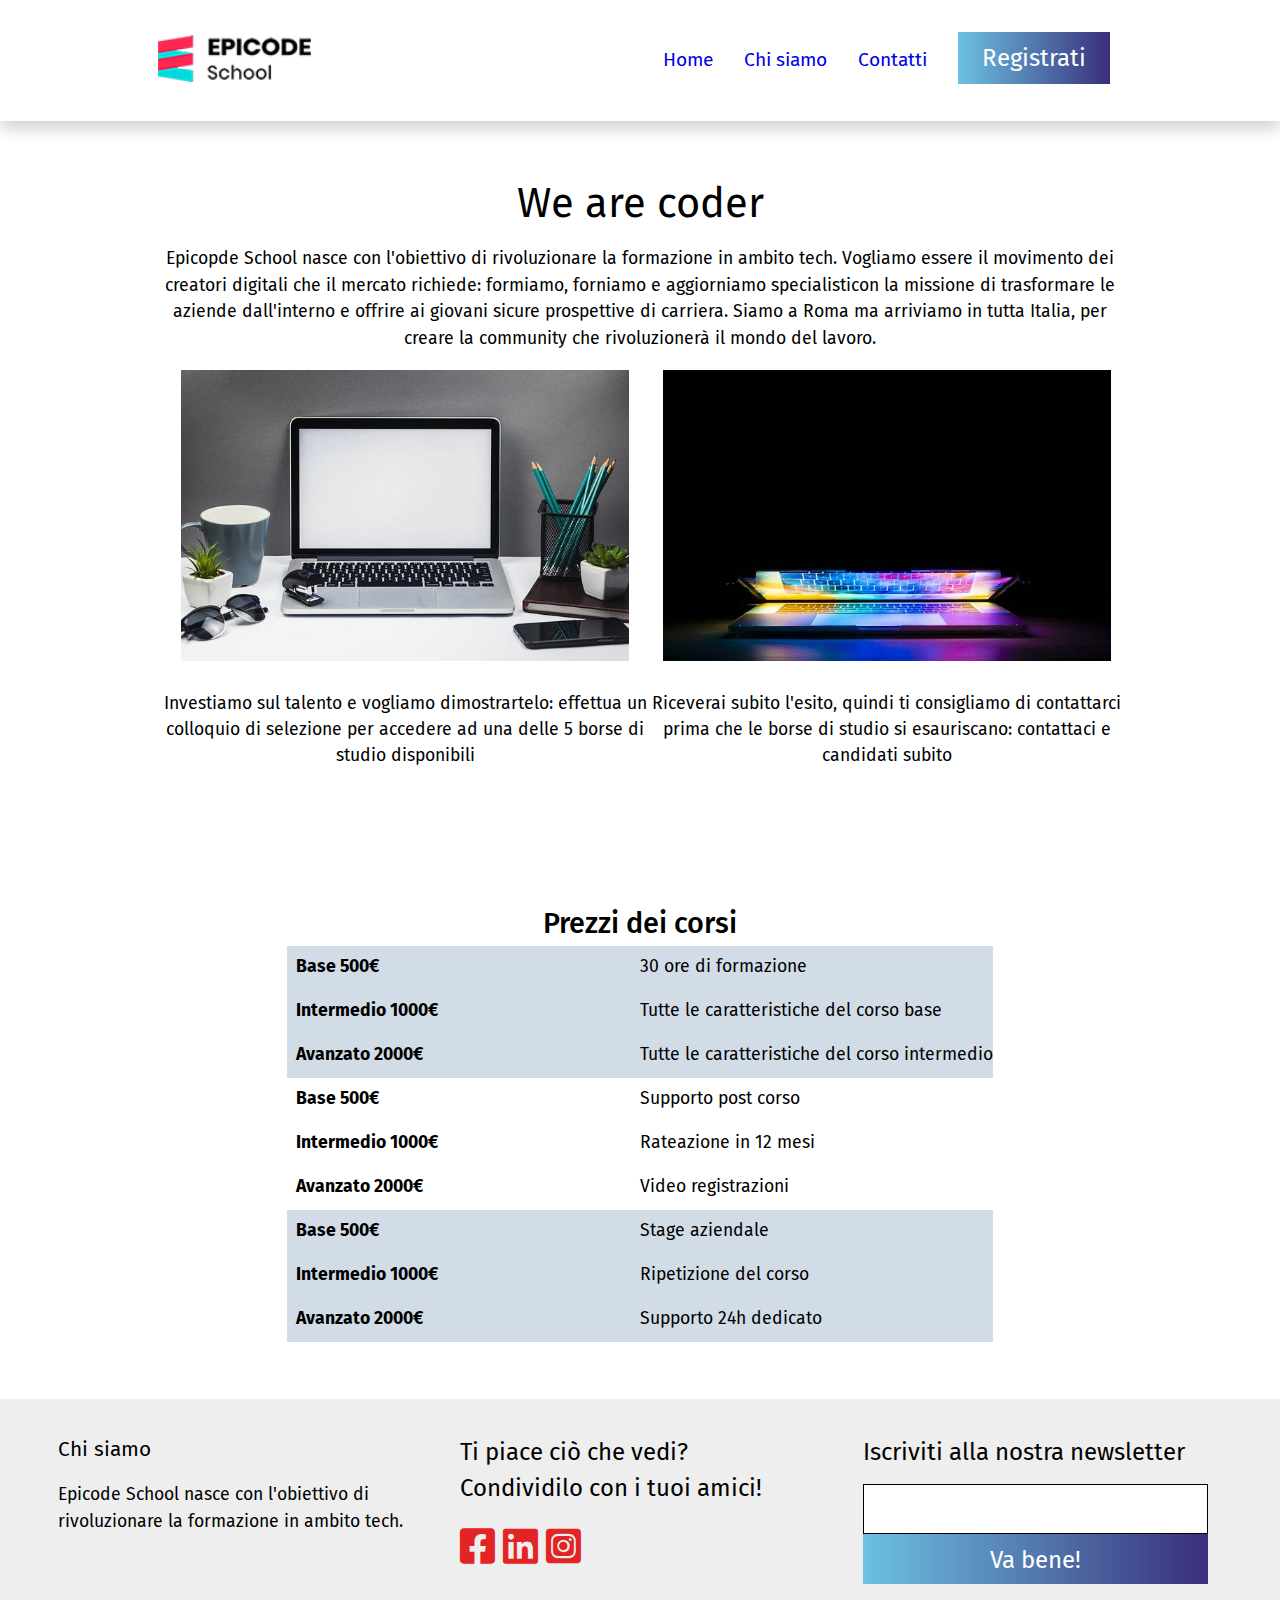
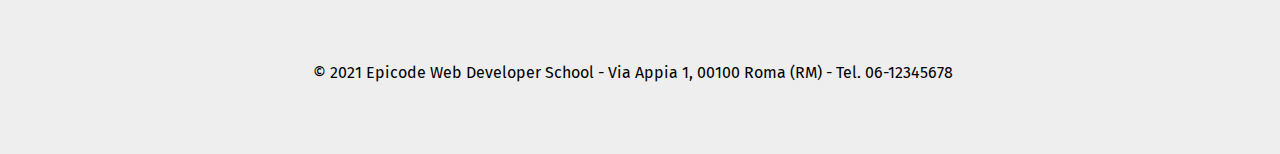
==== chi-siamo.html @ 1b6c8165 "Primo commit" ====
<!DOCTYPE html>
<html lang="it">

  <head>
    <meta charset="UTF-8">
    <meta name="viewport" content="width=device-width,initial-scale=1">
    <meta name="description" content="Epicode School: il punto di partenza per la tua professione di Developer">
    <title>Epicode - Formazione Web Developer</title>  
  
    <link rel="stylesheet" href="assets/css/reset.css">
    <link rel="stylesheet" href="assets/css/stile.css">
    <link rel="stylesheet" href="assets/css/all.css"> <!-- Le icone di fontawesome sono simili ma non uguali al mockup -->
  
    <link rel="preconnect" href="https://fonts.googleapis.com">
    <link rel="preconnect" href="https://fonts.gstatic.com" crossorigin>
    <link href="https://fonts.googleapis.com/css2?family=Fira+Sans&display=swap" rel="stylesheet">
  </head>

<body>
  <header>
    <div>
      <a href="index.html"><img src="assets/images/logo.png" alt="Logo"></a>
    </div>
    <nav>
      <div class="hamburger">
        <a href="#"><i class="fa-solid fa-ellipsis"></i></a>
      </div>
      <div class="esteso">
        <ul>
          <li><a href="index.html">Home</a></li>
          <li><a href="chi-siamo.html">Chi siamo</a></li>
          <li><a href="contatti.html">Contatti</a></li>
          <li><a href="#newsletter" class="button">Registrati</a></li>
        </ul>
      </div>
    </nav>
  </header>
  <main>
    <section>
      <h2>We are coder</h2>
      <p>Epicopde School nasce con l'obiettivo di rivoluzionare la formazione in ambito tech.
        Vogliamo essere il movimento dei creatori digitali che il mercato richiede: formiamo, forniamo e aggiorniamo specialisticon la missione
        di trasformare le aziende dall'interno e offrire ai giovani sicure prospettive di carriera.
        Siamo a Roma ma arriviamo in tutta Italia, per creare la community che rivoluzionerà il mondo del lavoro.
      </p>
      <div class="container" id="coders">
        <figure>
          <img src="assets/images/foto1.jpg" alt="postazione laptop">
          <p>Investiamo sul talento e vogliamo dimostrartelo: effettua un colloquio di selezione per accedere ad una delle 5 borse
          di studio disponibili</p>
        </figure>
        <figure>
          <img src="assets/images/foto2.jpg" alt="laptop notte">
          <p>
            Riceverai subito l'esito, quindi ti consigliamo di contattarci prima che le borse di studio si esauriscano: contattaci e candidati subito
          </p>
        </figure>
      </div>
    </section>
    <section>
      <table>
        <caption>Prezzi dei corsi</caption>
        <tbody>
          <tr>
            <th>Base 500€</th>
            <td>30 ore di formazione</td>
          </tr>
          <tr>
            <th>Intermedio 1000€</th>
            <td>Tutte le caratteristiche del corso base</td>
          </tr>
          <tr>
            <th>Avanzato 2000€</th>
            <td>Tutte le caratteristiche del corso intermedio</td>
          </tr>
          <tr class="whitetab">
            <th>Base 500€</th>
            <td>Supporto post corso</td>
          </tr>
          <tr class="whitetab">
            <th>Intermedio 1000€</th>
            <td>Rateazione in 12 mesi</td>
          </tr>
          <tr class="whitetab">
            <th>Avanzato 2000€</th>
            <td>Video registrazioni</td>
          </tr>
          <tr>
            <th>Base 500€</th>
            <td>Stage aziendale</td>
          </tr>
          <tr>
            <th>Intermedio 1000€</th>
            <td>Ripetizione del corso</td>
          </tr>
          <tr>
            <th>Avanzato 2000€</th>
            <td>Supporto 24h dedicato</td>
          </tr>
        </tbody>
      </table>
    </section>
  </main>
  <footer>
    <div class="container">
      <div>
        <h5>Chi siamo</h5>
        <p>Epicode School nasce con l'obiettivo di rivoluzionare la formazione in ambito tech.</p>
      </div>
      <div>
        <h4>Ti piace ciò che vedi?<br>Condividilo con i tuoi amici!</h4>
        <a href="https://www.facebook.com/epicodeitalia"><i class="fa-brands fa-facebook-square"></i></a>
        <a href="https://www.instagram.com/epicode.italia/"><i class="fa-brands fa-linkedin"></i></a>
        <a href="https://www.linkedin.com/school/epicodeitalia/"><i class="fa-brands fa-instagram-square"></i></a>
      </div>
      <div id="newsletter">
        <form action="#">
          <label for="email">Iscriviti alla nostra newsletter</label>
          <input type="email" name="email">
          <input class="button" type="submit" value="Va bene!">
        </form>
      </div>
    </div>
    <div id="indirizzo">
        <p>&copy; 2021 Epicode Web Developer School - Via Appia 1, 00100 Roma (RM) -
           Tel. 06-12345678</p>
    </div>
  </footer>
</body>

</html>
---- assets/css/stile.css ----
/* IMPOSTAZIONI GENERALI */


/* Font size leggermenti diversi per renderlo più simile al mockup */
body {
    font-family: 'Fira Sans', sans-serif;
    font-size: 1.8rem;
    line-height: 1.5;
}

i {
    color: #e42424;
    font-size: 2.5rem;
}

h1 {
    font-size: 3.5rem;
    line-height: 1.2;
}

h2{
    font-size: 2.6rem;
    line-height: 1.2;
    padding: 0 0.5;
}

h3 {
    font-size: 2rem;
    line-height: 1.1;
}

p {
    font-size: 1.1rem;
    padding: 1em 0;
}

.button {
    background: #6cc1e2;
    background: linear-gradient(90deg, #6cc1e2 0%, #392f7a 100%);
    color: white;
    border: none;
    font-family: 'Fira Sans', sans-serif;
    font-size: 1.5rem;
    padding: 0.5em 1em;
}

a {
    text-decoration: none;
}

/* HEADER */

header {
    display: flex;
    justify-content: space-between;
    padding: 1em;
    box-shadow: 0px 8px 15px #d3d3d3;
    z-index: 10;
}

header img {
    height: 90%;
}

header li {
    list-style: none;
}

.esteso {
    display: none;
}

/* MAIN */

section {
    text-align: center;
    padding: 1.2em;
}

#intro {
    background-image: url("../images/banner.jpg");
    background-size: cover;
    background-position: center;
    text-align: left;
    color: white;
    text-shadow: 1px 1px 5px black;
}

#vantaggi div {
    margin: 1em 0;
}

#scrivici {
    background-color: #0c1633;
    color: white;
    padding: 3em 1em;
}

section img {
    width: auto;
}

#chi img {
    width: 80vw;
    margin-bottom: 1em;
}

#chi h3 {
    margin-top: 0.7em;
}

#chi i {
    font-size: 2rem;
    padding-right: 0.5em;
}

input {
    margin: 1.6em auto;
    display: block;
    padding: 0.7em;
    width: 85%;
    box-sizing: border-box;
}
textarea {
    box-sizing: border-box;
    width: 85%;
    padding: 1em;
}

#invia {
    font-size: 1rem;
    width: 45%;
    margin-top: 0.7em;
    padding: 0.8em 0;
}

#contatti {
    text-align: center;
    padding: 0 1.2em;
}

#contatti a {
    color: black;
}

table {
    margin: auto;
    background-color: #d2dce7;
    text-align: start;
    font-size: 1.1rem;
}

.whitetab {
    background-color: white;
}

caption {
    font-weight: 500;
    font-size: 1.8rem;
}

th {
    width: 50%;
    text-align: start;
    font-weight: bold;
    padding: 0.5em;
}

#coders img {
    width: 100%;
}

/* FOOTER */

h4 {
    font-size: 1.5rem;
}

h5 {
    font-size: 1.3rem;
}

footer {
    background-color: rgb(238,238,238);
    padding: 1.2em 2.5em 2em 2em;
}

footer i{
    font-size: 2.5rem;
    padding-top: 0.5em;
    padding-bottom: 1em;
}

#indirizzo {
    text-align: center;
    margin-top: 1.5em;
}

#indirizzo p {
    margin-top: 1em;
    font-size: 1rem;
    line-height: 1em;
}
address {
    font-size: 0.9rem;
}
footer label {
    font-size: 1.5rem;
    display: block;
    padding-bottom: 0.6em;
    padding-top: 0.6em;
}
footer input {
    box-sizing: border-box;
    display: block;
    width: 100%;
    height:50px;
    border: 1px solid black;
    margin: 0 auto;
}


/* RESPONSIVE */

/* Tablet */

@media only screen and (min-width: 768px) {

    /* Menu */

    .hamburger {
        display: none;
    }
    .esteso {
        display: flex;
    }
    .esteso li{
        display: inline-block;
        font-size: 1.2rem;
        padding: 0 0.6em;
        color: grey;
    }
    nav a:visited {
        color: grey;
    }
    nav .button:visited{
        color: white;
    }

    section {
        padding: 1.6em;
    }

    #intro {
        padding: 3.3em 3.8em;
    }
    
    .container{
        display: flex;
        justify-content: space-between;
    }
    .container div {
        flex-basis: 30%;
    }

    #chi {
        align-items: center;
        justify-content: center;
    }

    #chi div {
        flex-basis: 50%;
    }

    #chi img {
        width: auto;
        margin: 0 auto;
    }

    #faccine {
        text-align: start;
        padding-left: 1em;
    }

    #cont_contatti {
        margin-top: 1.1em;
        justify-content: center;
    }

    input {
        margin-top: 0;
    }

    #cont_contatti div {
        flex-basis: 50%;
    }

    footer label {
        padding-top: 0;
    }

    #coders div{
        flex-basis: 50%;
    }
    #coders img {
        width: 35vw;
        margin: 0 auto;
    }
}

/* Desktop */

@media only screen and (min-width: 1024px) {
    
    header {
        padding: 1.2em 5.5em;
    }

    section {
        padding: 2em 5.5em;
    }
}
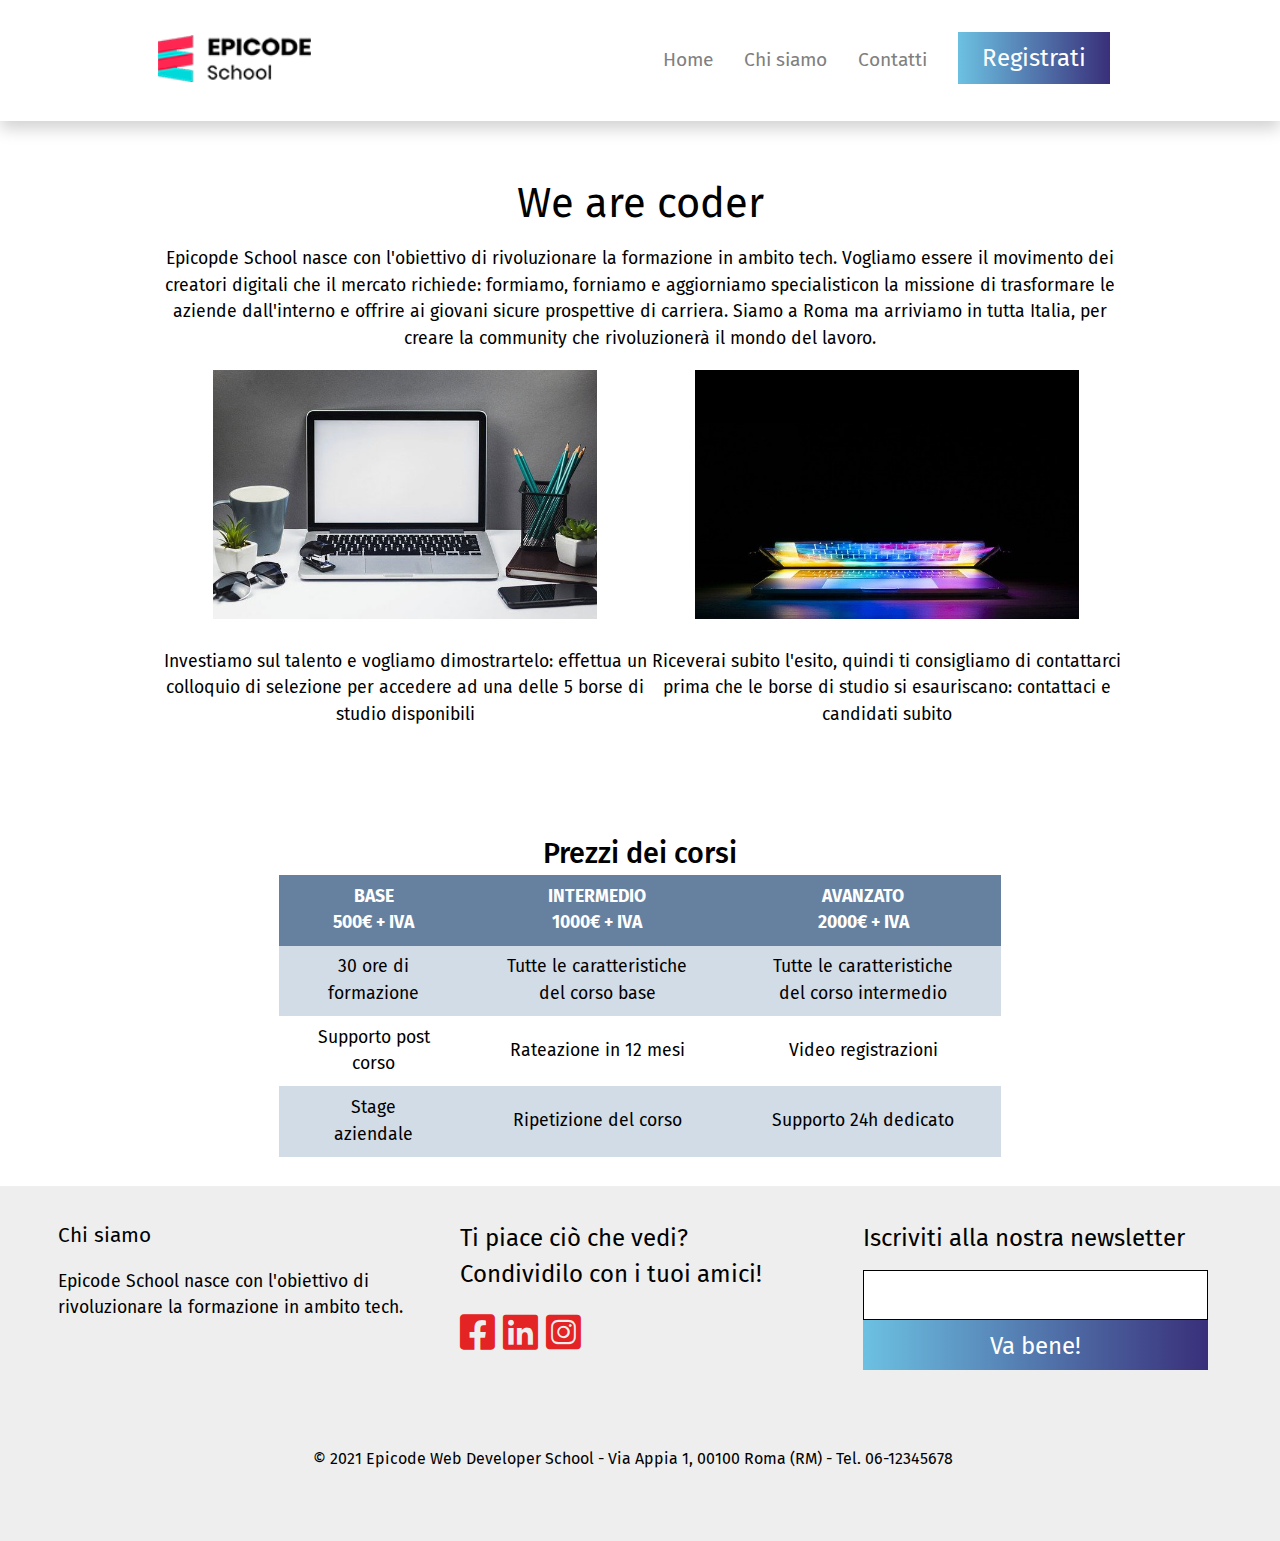
==== commit 0a6e26d1: "Table fix + animation" ====
--- a/chi-siamo.html
+++ b/chi-siamo.html
@@ -58,7 +58,7 @@
       </div>
     </section>
     <section>
-      <table>
+      <table class="tableS">
         <caption>Prezzi dei corsi</caption>
         <tbody>
           <tr>
@@ -99,6 +99,33 @@
           </tr>
         </tbody>
       </table>
+      <table class="tableL">
+        <caption>Prezzi dei corsi</caption>
+        <thead>
+          <tr>
+            <th>BASE<br>500€ + IVA</th>
+            <th>INTERMEDIO<br>1000€ + IVA</th>
+            <th>AVANZATO<br>2000€ + IVA</th>
+          </tr>
+        </thead>
+        <tbody>
+          <tr class="bluetab">
+            <td>30 ore di formazione</td>
+            <td>Tutte le caratteristiche del corso base</td>
+            <td>Tutte le caratteristiche del corso intermedio</td>
+          </tr>
+          <tr>
+            <td>Supporto post corso</td>
+            <td>Rateazione in 12 mesi</td>
+            <td>Video registrazioni</td>
+          </tr>
+          <tr class="bluetab">
+            <td>Stage aziendale</td>
+            <td>Ripetizione del corso</td>
+            <td>Supporto 24h dedicato</td>
+          </tr>
+        </tbody>
+      </table>
     </section>
   </main>
   <footer>
--- a/assets/css/stile.css
+++ b/assets/css/stile.css
@@ -1,7 +1,7 @@
 /* IMPOSTAZIONI GENERALI */
 
 
-/* Font size leggermenti diversi per renderlo più simile al mockup */
+/* Font size leggermenti diversi rispetto alla traccia per renderlo più simile al mockup */
 body {
     font-family: 'Fira Sans', sans-serif;
     font-size: 1.8rem;
@@ -44,6 +44,10 @@
     padding: 0.5em 1em;
 }
 
+.button:hover {
+    color: white;
+}
+
 a {
     text-decoration: none;
 }
@@ -68,6 +72,11 @@
 
 .esteso {
     display: none;
+}
+
+#info {
+    box-sizing: border-box;
+    animation: bottone 500ms infinite;
 }
 
 /* MAIN */
@@ -143,6 +152,10 @@
     color: black;
 }
 
+.tableL {
+    display: none;
+}
+
 table {
     margin: auto;
     background-color: #d2dce7;
@@ -219,6 +232,18 @@
     margin: 0 auto;
 }
 
+/* ANIMAZIONE */
+
+@keyframes bottone {
+    from {
+        outline: 1px solid gray;
+    }
+
+    to {
+        outline: 5px solid gray;
+    }
+}
+
 
 /* RESPONSIVE */
 
@@ -238,10 +263,16 @@
         display: inline-block;
         font-size: 1.2rem;
         padding: 0 0.6em;
-        color: grey;
+    }
+
+    nav a {
+        color: gray;
     }
     nav a:visited {
         color: grey;
+    }
+    nav a:hover {
+        color: #e42424;
     }
     nav .button:visited{
         color: white;
@@ -306,6 +337,35 @@
         width: 35vw;
         margin: 0 auto;
     }
+
+    .tableS {
+        display: none;
+    }
+
+    .tableL {
+        background-color: white;
+        display: block;
+        text-align: center;
+    }
+
+    .tableL th {
+        background-color: #66819f;
+        color: white;
+        width: auto;
+        text-align: center;
+        font-weight: bold;
+        padding: 0.5em;
+    }
+
+    .tableL td {
+        padding: 0.5em 2em ;
+        vertical-align:middle;
+    }
+
+    .bluetab {
+        background-color: #d2dce7;
+    }
+
 }
 
 /* Desktop */
@@ -317,6 +377,15 @@
     }
 
     section {
-        padding: 2em 5.5em;
+        padding: 2em 5.5em 1em 5.5em;
+    }
+
+    #coders img {
+        width: 30vw;
+        margin: 0 auto;
+    }
+
+    .tableL {
+        width: 75%;
     }
 }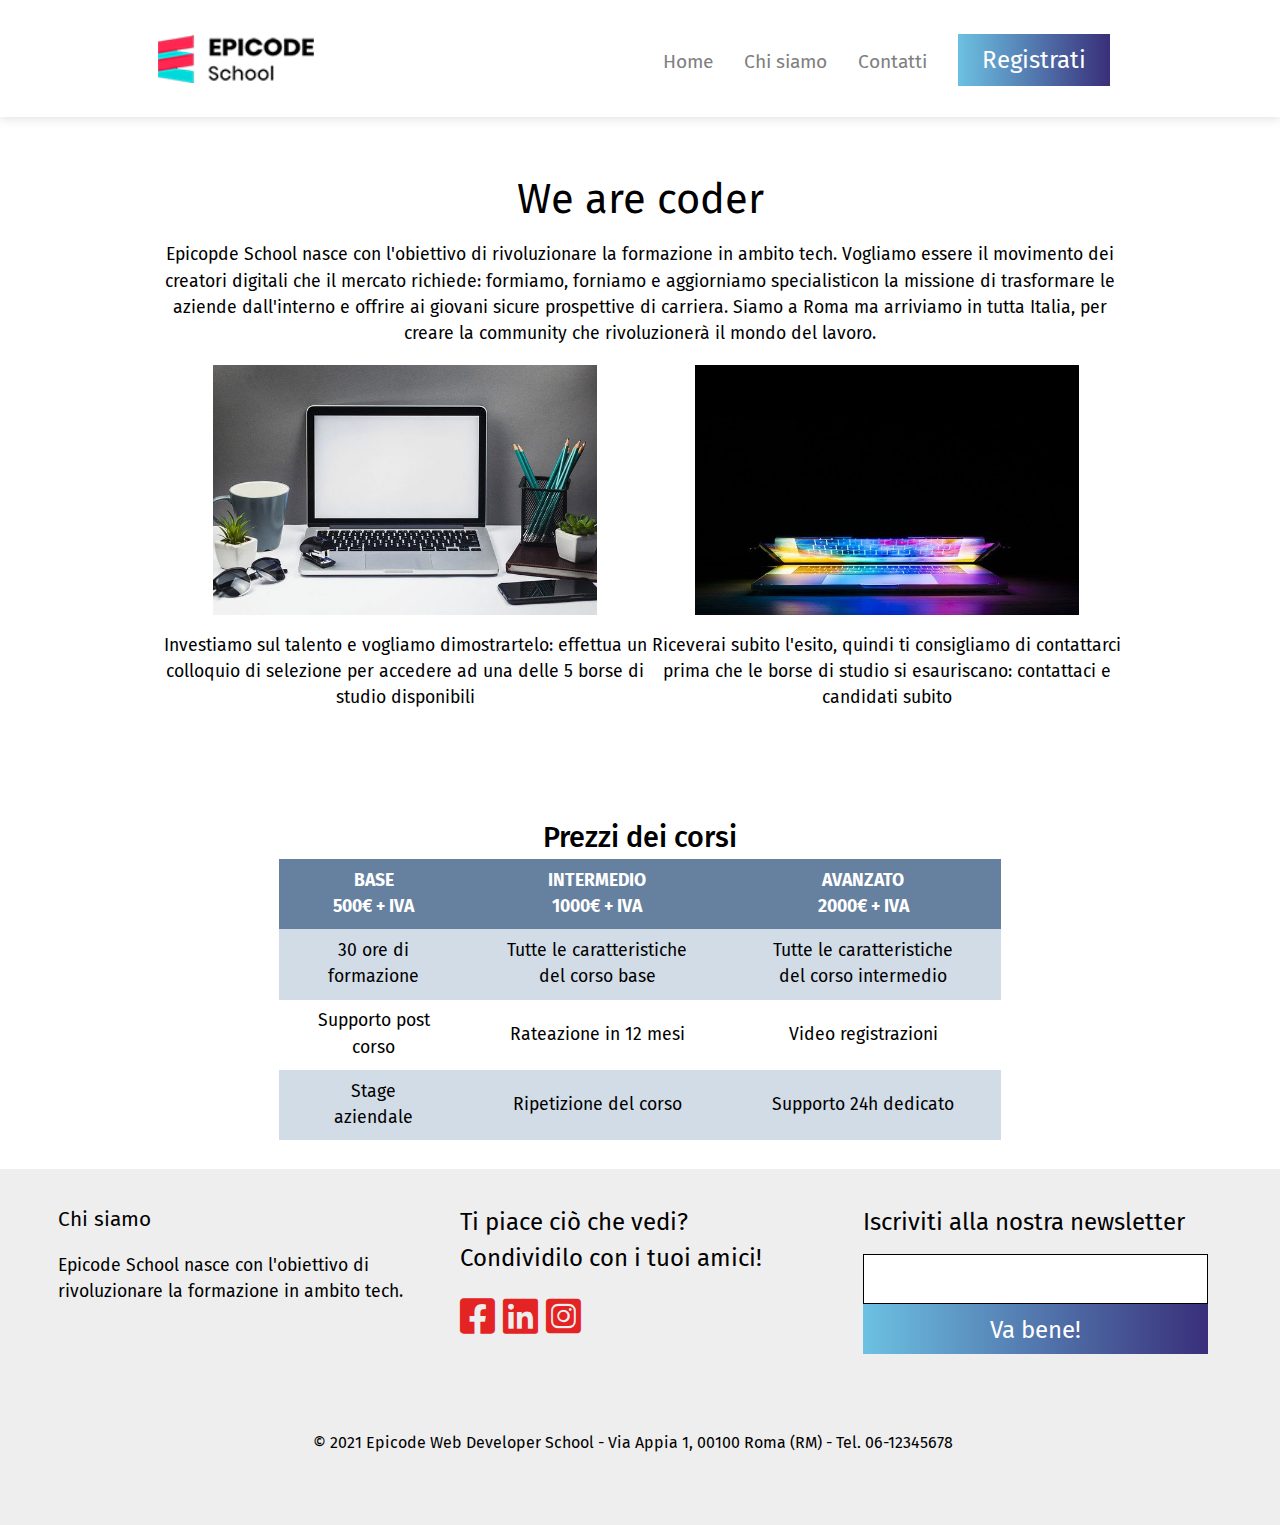
==== commit 344bf9c4: "Animation + hamburger" ====
--- a/chi-siamo.html
+++ b/chi-siamo.html
@@ -19,20 +19,17 @@
 <body>
   <header>
     <div>
-      <a href="index.html"><img src="assets/images/logo.png" alt="Logo"></a>
+      <a href="index.html" title="Homepage"><img src="assets/images/logo.png" alt="logo epicode"></a>
     </div>
-    <nav>
-      <div class="hamburger">
-        <a href="#"><i class="fa-solid fa-ellipsis"></i></a>
-      </div>
-      <div class="esteso">
-        <ul>
-          <li><a href="index.html">Home</a></li>
-          <li><a href="chi-siamo.html">Chi siamo</a></li>
-          <li><a href="contatti.html">Contatti</a></li>
-          <li><a href="#newsletter" class="button">Registrati</a></li>
-        </ul>
-      </div>
+    <label for="menuButton" id="menuMobile"><i class="fa-solid fa-ellipsis"></i></label>
+    <input type="checkbox" id="menuButton">
+    <nav class="esteso">
+      <ul>
+        <li><a href="index.html">Home</a></li>
+        <li><a href="chi-siamo.html">Chi siamo</a></li>
+        <li><a href="contatti.html">Contatti</a></li>
+        <li><a href="#newsletter" class="button" id="registrati">Registrati</a></li>
+      </ul>
     </nav>
   </header>
   <main>
@@ -136,9 +133,9 @@
       </div>
       <div>
         <h4>Ti piace ciò che vedi?<br>Condividilo con i tuoi amici!</h4>
-        <a href="https://www.facebook.com/epicodeitalia"><i class="fa-brands fa-facebook-square"></i></a>
-        <a href="https://www.instagram.com/epicode.italia/"><i class="fa-brands fa-linkedin"></i></a>
-        <a href="https://www.linkedin.com/school/epicodeitalia/"><i class="fa-brands fa-instagram-square"></i></a>
+        <a href="https://www.facebook.com/epicodeitalia" target="_blank"><i class="fa-brands fa-facebook-square"></i></a>
+        <a href="https://www.linkedin.com/school/epicodeitalia/" target="_blank"><i class="fa-brands fa-linkedin"></i></a>
+        <a href="https://www.instagram.com/epicode.italia/" target="_blank"><i class="fa-brands fa-instagram-square"></i></a>
       </div>
       <div id="newsletter">
         <form action="#">
--- a/assets/css/stile.css
+++ b/assets/css/stile.css
@@ -6,6 +6,10 @@
     font-family: 'Fira Sans', sans-serif;
     font-size: 1.8rem;
     line-height: 1.5;
+}
+
+img{
+    vertical-align: middle;
 }
 
 i {
@@ -44,39 +48,75 @@
     padding: 0.5em 1em;
 }
 
+
+a {
+    text-decoration: none;
+}
+
+/* HEADER */
+
+header {
+    box-shadow: 0 2px 10px rgb(226, 226, 226);
+    padding: 1em;
+    display: flex;
+    flex-wrap: wrap;
+    justify-content: space-between;
+    align-items: center;
+}
+
+header img {
+    width: 120%;
+}
+
 .button:hover {
     color: white;
 }
 
-a {
-    text-decoration: none;
-}
-
-/* HEADER */
-
-header {
-    display: flex;
-    justify-content: space-between;
-    padding: 1em;
-    box-shadow: 0px 8px 15px #d3d3d3;
-    z-index: 10;
-}
-
-header img {
-    height: 90%;
-}
-
-header li {
-    list-style: none;
-}
-
-.esteso {
+.esteso li a {
+    color: grey;
+}
+
+
+.esteso li a:visited {
+    color: gray;
+}
+
+.esteso li a:hover {
+    color: #e42424;
+}
+
+input#menuButton {
     display: none;
 }
 
-#info {
-    box-sizing: border-box;
-    animation: bottone 500ms infinite;
+input#menuButton:checked ~ nav {
+    height: 135px;
+} 
+
+@media screen and (max-width: 767px) {
+
+    #registrati {
+        color: white;
+        font-size: 1.1rem;
+    }
+
+    .esteso {
+        height: 0;
+        overflow: hidden;
+        position: relative;
+        width: 100%;
+        transition: height 0.5s ease-out;
+        margin-top: 12px;
+    }
+    .esteso li {
+        font-size: 1.1rem;
+        margin-top: 3px;
+    }
+
+    .esteso li:nth-child(4) {
+        margin-top: 12px;
+    }
+
 }
 
 /* MAIN */
@@ -95,6 +135,11 @@
     text-shadow: 1px 1px 5px black;
 }
 
+#info {
+    box-sizing: border-box;
+    animation: bottone 500ms infinite alternate;
+}
+
 #vantaggi div {
     margin: 1em 0;
 }
@@ -236,11 +281,11 @@
 
 @keyframes bottone {
     from {
-        outline: 1px solid gray;
+        box-shadow: 0px 0px 0px 0px rgba(0,0,0,0.3)
     }
 
     to {
-        outline: 5px solid gray;
+        box-shadow: 0px 0px 3px 6px rgba(0,0,0,0.3)
     }
 }
 
@@ -253,11 +298,13 @@
 
     /* Menu */
 
-    .hamburger {
+    #menuMobile {
         display: none;
     }
+
     .esteso {
         display: flex;
+        align-items: center;
     }
     .esteso li{
         display: inline-block;
@@ -265,18 +312,11 @@
         padding: 0 0.6em;
     }
 
-    nav a {
-        color: gray;
-    }
-    nav a:visited {
-        color: grey;
-    }
-    nav a:hover {
-        color: #e42424;
-    }
-    nav .button:visited{
+    #registrati {
         color: white;
     }
+
+    /* Main */
 
     section {
         padding: 1.6em;
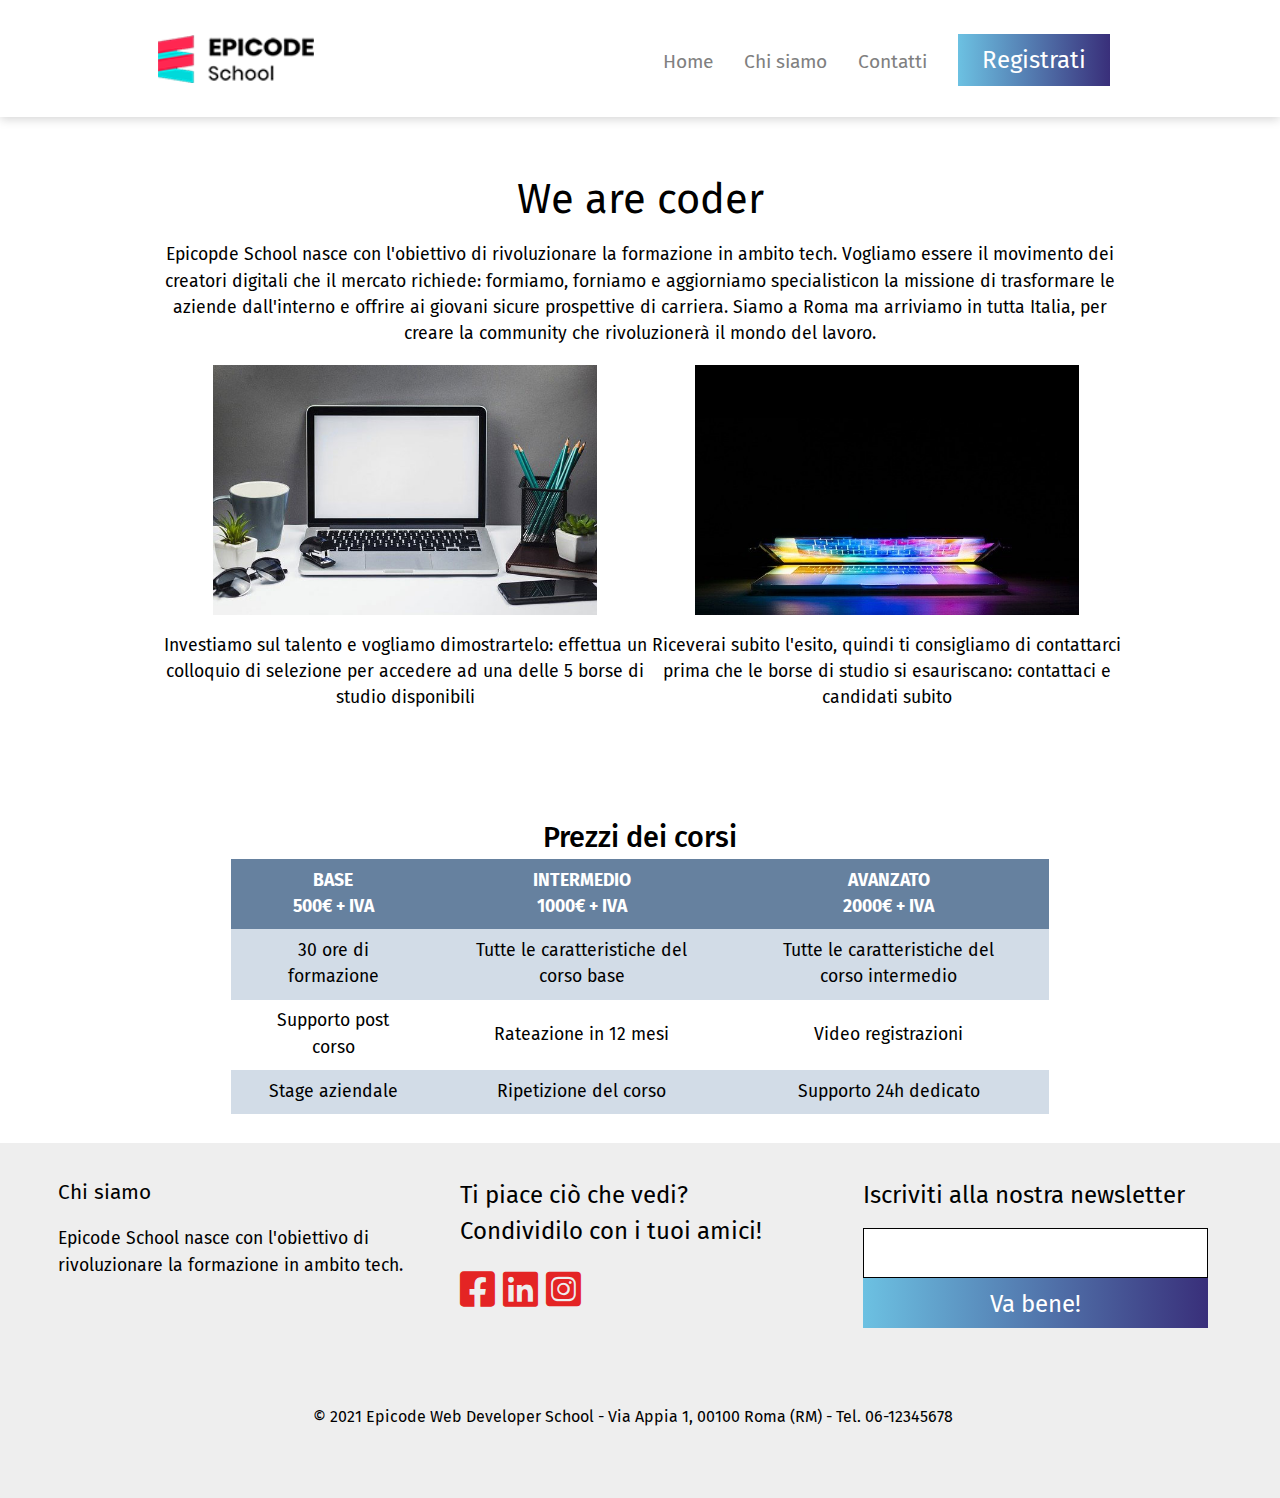
==== commit 4bd9090f: "Final commit" ====
--- a/chi-siamo.html
+++ b/chi-siamo.html
@@ -10,7 +10,8 @@
     <link rel="stylesheet" href="assets/css/reset.css">
     <link rel="stylesheet" href="assets/css/stile.css">
     <link rel="stylesheet" href="assets/css/all.css"> <!-- Le icone di fontawesome sono simili ma non uguali al mockup -->
-  
+    <link href="https://cdn.lineicons.com/3.0/lineicons.css" rel="stylesheet">
+
     <link rel="preconnect" href="https://fonts.googleapis.com">
     <link rel="preconnect" href="https://fonts.gstatic.com" crossorigin>
     <link href="https://fonts.googleapis.com/css2?family=Fira+Sans&display=swap" rel="stylesheet">
--- a/assets/css/stile.css
+++ b/assets/css/stile.css
@@ -56,7 +56,7 @@
 /* HEADER */
 
 header {
-    box-shadow: 0 2px 10px rgb(226, 226, 226);
+    box-shadow: 0 2px 10px #d3d3d3;
     padding: 1em;
     display: flex;
     flex-wrap: wrap;
@@ -144,6 +144,11 @@
     margin: 1em 0;
 }
 
+#vantaggi i{
+    color: #e42424;
+    font-size: 3rem;
+}
+
 #scrivici {
     background-color: #0c1633;
     color: white;
@@ -163,10 +168,12 @@
     margin-top: 0.7em;
 }
 
-#chi i {
+#faccine i{
+    color: #e42424;
     font-size: 2rem;
     padding-right: 0.5em;
 }
+
 
 input {
     margin: 1.6em auto;
@@ -420,12 +427,18 @@
         padding: 2em 5.5em 1em 5.5em;
     }
 
+    .contacts {
+        padding: 2em 0 1em 0;
+        width: 85%;
+        margin: auto;
+    }
+
     #coders img {
         width: 30vw;
         margin: 0 auto;
     }
 
     .tableL {
-        width: 75%;
+        width: 85%;
     }
 }